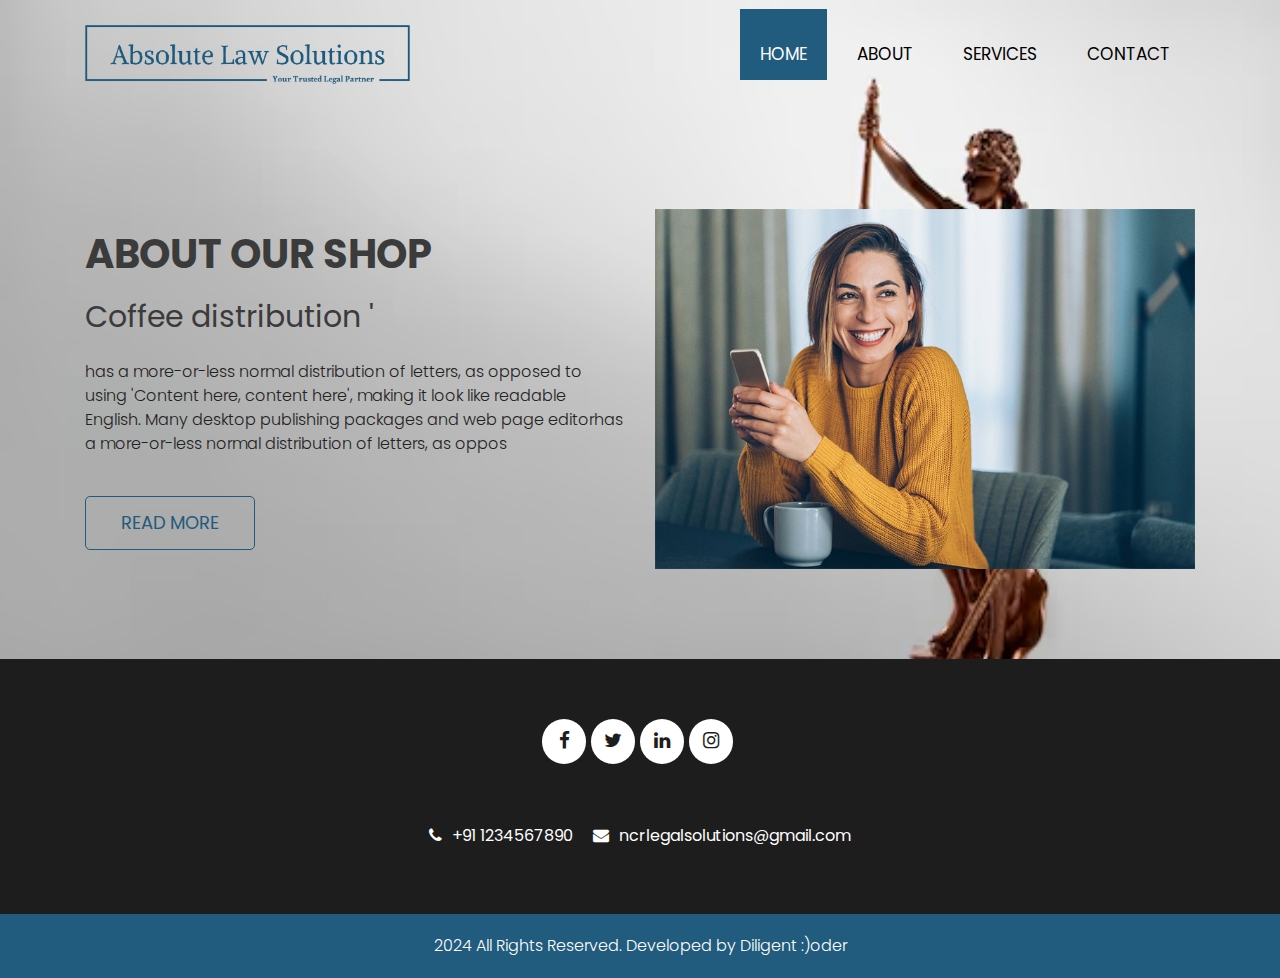
==== about.html @ c944aebc "initial commit :)" ====
<!DOCTYPE html>
<html>
   <head>
      <!-- basic -->
      <meta charset="utf-8">
      <meta http-equiv="X-UA-Compatible" content="IE=edge">
      <meta name="viewport" content="width=device-width, initial-scale=1">
      <!-- mobile metas -->
      <meta name="viewport" content="width=device-width, initial-scale=1">
      <meta name="viewport" content="initial-scale=1, maximum-scale=1">
      <!-- site metas -->
      <title>About</title>
      <meta name="keywords" content="">
      <meta name="description" content="">
      <meta name="author" content="">
      <!-- bootstrap css -->
      <link rel="stylesheet" type="text/css" href="css/bootstrap.min.css">
      <!-- style css -->
      <link rel="stylesheet" type="text/css" href="css/style.css">
      <!-- Responsive-->
      <link rel="stylesheet" href="css/responsive.css">
      <!-- fevicon -->
      <link rel="icon" href="images/fevicon.png" type="image/gif" />
      <!-- font css -->
      <link href="https://fonts.googleapis.com/css2?family=Poppins:wght@400;600;800&display=swap" rel="stylesheet">
      <!-- Scrollbar Custom CSS -->
      <link rel="stylesheet" href="css/jquery.mCustomScrollbar.min.css">
      <!-- Tweaks for older IEs-->
      <link rel="stylesheet" href="https://netdna.bootstrapcdn.com/font-awesome/4.0.3/css/font-awesome.css">
   </head>
   <body>
      <div class="header_section">
         <div class="container">
            <nav class="navbar navbar-expand-lg navbar-light bg-light">
               <a class="navbar-brand" href="index.html"><img src="images/logo.png" class="img-fluid" style="max-width: 50%; max-height: 50%;"></a>
               <button class="navbar-toggler" type="button" data-toggle="collapse" data-target="#navbarSupportedContent" aria-controls="navbarSupportedContent" aria-expanded="false" aria-label="Toggle navigation">
               <span class="navbar-toggler-icon"></span>
               </button>
               <div class="collapse navbar-collapse" id="navbarSupportedContent">
                  <ul class="navbar-nav ml-auto">
                     <li class="nav-item active">
                        <a class="nav-link" href="index.html">Home</a>
                     </li>
                     <li class="nav-item">
                        <a class="nav-link" href="about.html">About</a>
                     </li>
                     <li class="nav-item">
                        <a class="nav-link" href="services.html">services</a>
                     </li>
                     <li class="nav-item">
                        <a class="nav-link" href="contact.html">Contact</a>
                     </li>
                  </ul>
               </div>
            </nav>
         </div>
      <!-- header section end -->
      <!-- about section start -->
      <div class="about_section layout_padding">
         <div class="container">
            <div class="about_section_2">
               <div class="row">
                  <div class="col-md-6"> 
                     <div class="about_taital_box">
                        <h1 class="about_taital">About Our shop</h1>
                        <h1 class="about_taital_1">Coffee distribution '</h1>
                        <p class=" about_text">has a more-or-less normal distribution of letters, as opposed to using 'Content here, content here', making it look like readable English. Many desktop publishing packages and web page editorhas a more-or-less normal distribution of letters, as oppos</p>
                        <div class="readmore_btn"><a href="#">Read More</a></div>
                     </div>
                  </div>
                  <div class="col-md-6"> 
                     <div class="image_iman"><img src="images/about-img.png" class="about_img"></div>
                  </div>
               </div>
            </div>
         </div>
      </div>
      <!-- about section end -->
      <!-- footer section start -->
      <div class="footer_section layout_padding margin_top90">
         <div class="container">
            <div class="row">
               <div class="col-md-12">
                  <div class="footer_social_icon">
                     <ul>
                        <li><a href="#"><i class="fa fa-facebook" aria-hidden="true"></i></a></li>
                        <li><a href="#"><i class="fa fa-twitter" aria-hidden="true"></i></a></li>
                        <li><a href="#"><i class="fa fa-linkedin" aria-hidden="true"></i></a></li>
                        <li><a href="#"><i class="fa fa-instagram" aria-hidden="true"></i></a></li>
                     </ul>
                  </div>
                  <div class="location_text">
                     <ul>
                        <li>
                           <a href="#">
                           <i class="fa fa-phone" aria-hidden="true"></i><span class="padding_left_10">+91 1234567890</span>
                           </a>
                        </li>
                        <li>
                           <a href="#">
                           <i class="fa fa-envelope" aria-hidden="true"></i><span class="padding_left_10">ncrlegalsolutions@gmail.com</span>
                           </a>
                        </li>
                     </ul>
                  </div>
                  
               </div>
            </div>
         </div>
      </div>
      <!-- footer section end -->
      <!-- copyright section start -->
      <div class="copyright_section">
         <div class="container">
            <div class="row">
               <div class="col-sm-12">
                  <p class="copyright_text">2024 All Rights Reserved. Developed by <a href="https://html.design">Diligent :)oder</a>
                  </p>
               </div>
            </div>
         </div>
      </div>
      <!-- copyright section end -->
      <!-- Javascript files-->
      <script src="js/jquery.min.js"></script>
      <script src="js/popper.min.js"></script>
      <script src="js/bootstrap.bundle.min.js"></script>
      <script src="js/jquery-3.0.0.min.js"></script>
      <script src="js/plugin.js"></script>
      <!-- sidebar -->
      <script src="js/jquery.mCustomScrollbar.concat.min.js"></script>
      <script src="js/custom.js"></script>
   </body>
</html>
---- css/style.css ----
/*--------------------------------------------------------------------- File Name: style.css ---------------------------------------------------------------------*/


/*--------------------------------------------------------------------- import Files ---------------------------------------------------------------------*/

@import url(animate.min.css);
@import url(normalize.css);
@import url(icomoon.css);
@import url(css/font-awesome.min.css);
@import url(meanmenu.css);
@import url(owl.carousel.min.css);
@import url(swiper.min.css);
@import url(slick.css);
@import url(jquery.fancybox.min.css);
@import url(jquery-ui.css);
@import url(nice-select.css);

/*--------------------------------------------------------------------- skeleton ---------------------------------------------------------------------*/

* {
    box-sizing: border-box !important;
    transition: ease all 0.5s;
}

html {
    scroll-behavior: smooth;
}

body {
    color: #666666;
    font-size: 14px;
    font-family: 'Poppins', sans-serif;
    line-height: 1.80857;
    font-weight: normal;
    overflow-x: hidden;
}

a {
    color: #1f1f1f;
    text-decoration: none !important;
    outline: none !important;
    -webkit-transition: all .3s ease-in-out;
    -moz-transition: all .3s ease-in-out;
    -ms-transition: all .3s ease-in-out;
    -o-transition: all .3s ease-in-out;
    transition: all .3s ease-in-out;
}

h1,
h2,
h3,
h4,
h5,
h6 {
    letter-spacing: 0;
    font-weight: normal;
    position: relative;
    padding: 0 0 10px 0;
    font-weight: normal;
    line-height: normal;
    color: #111111;
    margin: 0
}

h1 {
    font-size: 24px
}

h2 {
    font-size: 22px
}

h3 {
    font-size: 18px
}

h4 {
    font-size: 16px
}

h5 {
    font-size: 14px
}

h6 {
    font-size: 13px
}

*,
*::after,
*::before {
    -webkit-box-sizing: border-box;
    -moz-box-sizing: border-box;
    box-sizing: border-box;
}

h1 a,
h2 a,
h3 a,
h4 a,
h5 a,
h6 a {
    color: #212121;
    text-decoration: none!important;
    opacity: 1
}

button:focus {
    outline: none;
}

ul,
li,
ol {
    margin: 0px;
    padding: 0px;
    list-style: none;
}

p {
    margin: 20px;
    font-weight: 300;
    font-size: 15px;
    line-height: 24px;
}

a {
    color: #222222;
    text-decoration: none;
    outline: none !important;
}

a,
.btn {
    text-decoration: none !important;
    outline: none !important;
    -webkit-transition: all .3s ease-in-out;
    -moz-transition: all .3s ease-in-out;
    -ms-transition: all .3s ease-in-out;
    -o-transition: all .3s ease-in-out;
    transition: all .3s ease-in-out;
}

img {
    max-width: 100%;
    height: auto;
}

 :focus {
    outline: 0;
}

.paddind_bottom_0 {
    padding-bottom: 0 !important;
}

.btn-custom {
    margin-top: 20px;
    background-color: transparent !important;
    border: 2px solid #ddd;
    padding: 12px 40px;
    font-size: 16px;
}

.lead {
    font-size: 18px;
    line-height: 30px;
    color: #767676;
    margin: 0;
    padding: 0;
}

.form-control:focus {
    border-color: #ffffff !important;
    box-shadow: 0 0 0 .2rem rgba(255, 255, 255, .25);
}

.navbar-form input {
    border: none !important;
}

.badge {
    font-weight: 500;
}

blockquote {
    margin: 20px 0 20px;
    padding: 30px;
}

button {
    border: 0;
    margin: 0;
    padding: 0;
    cursor: pointer;
}

.full {
    float: left;
    width: 100%;
}

.layout_padding {
    padding-top: 100px;
    padding-bottom: 0px;
}

.padding_0 {
    padding: 0px;
}


/* header section start */

.header_section {
    width: 100%;
    float: left;
    background-image: url(../images/banner-bg.png);
    height: auto;
    background-size: 100% 100%;
    background-repeat: no-repeat;
}

.header_bg {
    width: 100%;
    float: left;
    background: #1d1d1d;
    height: auto;
    background-size: 100%;
}

.bg-light {
    background-color: transparent !important;
}

.mr-auto,
.mx-auto {
    margin: 0 auto;
    text-align: center;
}

.navbar-expand-lg .navbar-nav .nav-link {
    padding: 30px 20px 10px 20px;
    font-size: 17px;
    z-index: 1000;
    color: #000;
    text-transform: uppercase;
    background-color: transparent;
    margin: 0px 5px;
}

.navbar-light .navbar-nav .nav-link:focus,
.navbar-light .navbar-nav .nav-link:hover {
    color: #fefefd;
    background-color: #215B7E;
}

.navbar-light .navbar-nav .active>.nav-link,
.navbar-light .navbar-nav .nav-link.active,
.navbar-light .navbar-nav .nav-link.show,
.navbar-light .navbar-nav .show>.nav-link {
    color: #fefefd;
    background-color: #215B7E;
}

.navbar-brand {
    margin: 0px;
    float: right;
}

.navbar {
    padding: 0px 0px 20px 0px;
}

.user_icon {
    padding-right: 15px;
}

.login_bt {
    width: 210px;
    margin-top: 28px;
}

.login_bt ul {
    margin: 0px;
    padding: 0px;
}

.login_bt li a {
    float: left;
    font-size: 18px;
    color: #fefefd;
    text-transform: uppercase;
    padding: 0px 0px 0px 50px;
}

.login_bt li a:hover {
    color: #215B7E;
}

.navbar-brand{
    margin-top: 20px;
}


/* header section end */


/* banner section start */

.banner_section {
    width: 100%;
    float: left;
    padding: 90px 0px 140px 0px;
}

.banner_taital_main {
    width: 100%;
    float: left;
}

.banner_taital {
    width: 100%;
    font-size: 80px;
    color: #000;
    font-weight: 800;
    line-height: 90px;
}

.banner_text {
    width: 100%;
    float: left;
    font-size: 16px;
    color: #000;
    margin: 20px 0px 0px 0px;
}

.btn_main {
    width: 100%;
    float: left;
    padding-top: 40px;
}

.about_bt {
    width: 175px;
    float: left;
}

.about_bt a {
    width: 100%;
    float: left;
    font-size: 18px;
    background-color: #fefefd;
    color: #1c130f;
    text-align: center;
    padding: 10px;
    border-radius: 5px;
    text-transform: uppercase;
}

.about_bt a:hover {
    color: #fefefd;
    background-color: #215B7E;
}


.about_bt.active a {
    color: #fefefd;
    background-color: #215B7E;
}

.callnow_bt {
    width: 175px;
    float: left;
}

.callnow_bt a {
    width: 100%;
    float: left;
    font-size: 18px;
    background-color: #fefefd;
    color: #1c130f;
    text-align: center;
    padding: 10px;
    margin-left: 10px;
    border-radius: 5px;
    text-transform: uppercase;
}

.callnow_bt a:hover {
    color: #fefefd;
    background-color: #215B7E;
}

#banner_slider a.carousel-control-prev {
    left: 0px;
    top: 411px;
    right: 60px;
}

#banner_slider a.carousel-control-next {
    right: 0px;
    top: 411px;
    left: 60px;
    color: #fefefd;
    background-color: #215B7E;
}

#banner_slider .carousel-control-next,
#banner_slider .carousel-control-prev {
    width: 55px;
    height: 55px;
    opacity: 1;
    font-size: 16px;
    color: #4a4949;
    background-color: #efefef;
    margin: 0 auto;
    text-align: center;
}

#banner_slider .carousel-control-next:focus,
#banner_slider .carousel-control-next:hover,
#banner_slider .carousel-control-prev:focus,
#banner_slider .carousel-control-prev:hover {
    color: #fefefd;
    background-color: #215B7E;
}

.banner_img {
    width: 100%;
    float: left;
    text-align: center;
}


/* banner section end */

/* about section start */

.about_section {
    width: 100%;
    float: left;
}

.about_section_2 {
    width: 100%;
    float: left;
}

.about_taital {
    width: 100%;
    float: left;
    font-size: 40px;
    color: #3b3b3b;
    text-transform: uppercase;
    font-weight: bold;
    padding-bottom: 0px;
}

.about_taital_box {
    width: 100%;
    float: left;
    padding-top: 15px;
}

.about_img {
    width: 100%;
}

.about_taital_1 {
    width: 100%;
    float: left;
    font-size: 30px;
    color: #3b3b3b;
    margin: 10px 0px;
}

.about_text {
    width: 100%;
    float: left;
    font-size: 16px;
    color: #232222;
    margin: 0px;
}

.readmore_btn {
    width: 170px;
    float: left;
    margin-top: 40px;
}

.readmore_btn a {
    width: 100%;
    float: left;
    font-size: 18px;
    color: #215B7E;
    text-transform: uppercase;
    border-radius: 5px;
    border: 1px solid #215B7E;
    padding: 10px;
    border-radius: 5px;
    text-align: center;
}

.readmore_btn a:hover {
    color: #4a4949;
    border: 1px solid #4a4949;
}


/* about section end */

/* coffee section start */

.coffee_section {
    width: 100%;
    float: left;
}

.coffee_taital {
    width: 100%;
    float: left;
    font-size: 40px;
    color: #3b3b3b;
    text-transform: uppercase;
    text-align: center;
    font-weight: bold;
    padding-bottom: 0px;
}

.coffee_section_2 {
    width: 90%;
    margin: 0 auto;
    text-align: center;
    padding-top: 40px;
}

.coffee_img img {
    width: 100%;
    float: left;
}
.coffee_box {
    width: 100%;
    float: left;
    background-color: #242c2f;
    height: auto;
    padding: 20px 20px;
}
.coffee_box:hover {
    background-color: #215B7E;
}

.types_text {
    width: 100%;
    float: left;
    font-size: 22px;
    color: #fefefd;
    text-align: center;
    font-weight: bold;
}

.looking_text {
    width: 100%;
    float: left;
    font-size: 14px;
    color: #fefefd;
    text-align: center;
    margin: 0px;
}

.read_bt {
    width: 150px;
    margin: 0 auto;
    text-align: center;
    padding-top: 20px;
    display: flex;
}

.read_bt a {
    width: 100%;
    float: left;
    font-size: 16px;
    color: #fefefd;
    text-align: center;
    border-radius: 5px;
    border: 1px solid #fefefd;
    text-transform: uppercase;
    padding: 8px;
}

.read_bt a:hover {
    color: #fefefd;
    border: 1px solid #fefefd;
}

#main_slider a.carousel-control-prev {
    left: -50px;
    top: 170px;
}

#main_slider a.carousel-control-next {
    right: -50px;
    top: 170px;

}

#main_slider .carousel-control-next,
#main_slider .carousel-control-prev {
    width: 55px;
    height: 55px;
    opacity: 1;
    font-size: 16px;
    color: #fefefd;
    background-color: #4a4949;
}

#main_slider .carousel-control-next:focus,
#main_slider .carousel-control-next:hover,
#main_slider .carousel-control-prev:focus,
#main_slider .carousel-control-prev:hover {
    color: #fefefd;
    background-color: #215B7E;
}


/* coffee section end */


/* client section start */

.client_section {
    width: 100%;
    float: left;
}

.client_section_2 {
    width: 100%;
    float: left;
}

.client_taital_main {
    width: 100%;
    display: flex;
    padding-top: 30px;
}

.client_left {
    width: 20%;
    float: left;
}

.client_img {
    width: 90%;
}

.client_right {
    width: 80%;
    float: left;
    padding-top: 20px;
}

.moark_text {
    width: 100%;
    float: left;
    font-size: 24px;
    color: #3b3b3b;
    font-weight: bold;
}

.client_text {
    width: 75%;
    float: left;
    font-size: 16px;
    color: #3b3b3b;
    margin: 0px;
}

#custom_slider a.carousel-control-prev {
    left: initial;
    top: 190px;
    right: -50px;
    color: #fefefd;
    background-color: #dc8977;
}

#custom_slider a.carousel-control-next {
    right: -50px;
    top: 130px;

}

#custom_slider .carousel-control-next,
#custom_slider .carousel-control-prev {
    width: 55px;
    height: 55px;
    opacity: 1;
    font-size: 16px;
    color: #fefefd;
    background-color: #4a4949;
}

#custom_slider .carousel-control-next:focus,
#custom_slider .carousel-control-next:hover,
#custom_slider .carousel-control-prev:focus,
#custom_slider .carousel-control-prev:hover {
    color: #fefefd;
    background-color: #dc8977;
}


/* client section end */

/* blog section start */

.blog_section {
    width: 100%;
    float: left;
}

.blog_section_2 {
    width: 100%;
    float: left;
    padding-top: 60px;
}

.blog_box {
    width: 100%;
    background-color: #ffffff;
    box-shadow: 0px 0px 20px 0px;
    padding: 0px 0px 30px 0px;
}

.blog_img {
    width: 100%;
}

.date_text {
    width: 100px;
    font-size: 18px;
    color: #ffffff;
    text-align: center;
    text-transform: uppercase;
    padding: 20px 0px;
    background-color: #215B7E;
    position: absolute;
    top: 0px;
}

.prep_text {
    width: 100%;
    font-size: 20px;
    color: #3b3b3b;
    text-transform: uppercase;
    font-weight: bold;
    padding: 20px 20px 10px 20px;
}

.lorem_text {
    width: 100%;
    font-size: 14px;
    color: #3b3b3b;
    margin: 0px;
    padding: 0px 20px;
}

.read_btn {
    width: 150px;
    margin: 0 auto;
    text-align: center;
    padding-top: 20px;
    display: flex;
}

.read_btn a {
    width: 100%;
    float: left;
    font-size: 16px;
    color: #215B7E;
    text-align: center;
    border-radius: 5px;
    border: 1px solid #215B7E;
    text-transform: uppercase;
    padding: 8px;
}

.read_btn a:hover {
    color: #3b3b3b;
    border: 1px solid #3b3b3b;
}

/* blog section end */


/* contact section start */

.contact_section {
    width: 100%;
    float: left;
}

.contact_taital {
    width: 100%;
    float: left;
    font-size: 40px;
    color: #252525;
    font-weight: bold;
    text-align: center;
    text-transform: uppercase;
}

.contact_section_2 {
    width: 100%;
    float: left;
    padding-top: 55px;
}

.padding_left_0 {
    padding-left: 0px;
}

.mail_section_1 {
    width: 50%;
    margin: 0 auto;
}

.mail_text {
    width: 100%;
    float: left;
    font-size: 16px;
    color: #2e2e2d;
    border: 0px;
    background-color: #efefef;
    padding: 11px 20px;
    margin-top: 20px;
    border-radius: 40px;
    font-family: 'Poppins', sans-serif;
}

input.mail_text::placeholder {
    color: #2e2e2d;
}

.massage-bt {
    color: #2e2e2d;
    width: 100%;
    height: 110px;
    font-size: 18px;
    background-color: #efefef;
    padding: 40px 20px 0px 20px;
    border: 0px;
    height: 110px;
    margin-top: 20px;
    border-radius: 40px;
    font-family: 'Poppins', sans-serif;
}

textarea#comment.massage-bt::placeholder {
    color: #2e2e2d;
}

.send_bt {
    width: 170px;
    margin: 0 auto;
    text-align: center;
}

.send_bt a {
    width: 100%;
    text-align: center;
    font-size: 16px;
    color: #fefefd;
    background-color: #215B7E;
    padding: 10px;
    margin-top: 20px;
    display: block;
    border-radius: 40px;
}

.send_bt a:hover {
    color: #161616;
    background-color: #efefef;
}

.map_main {
    width: 100%;
    float: left;
    margin-top: 90px;
}


/* contact section end */


/* footer section start */

.footer_section {
    width: 100%;
    float: left;
    height: auto;
    background-color: #1d1d1d;
    background-size: 100%;
    padding: 50px 0px;
}

.address_text {
    width: 100%;
    float: left;
    text-align: center;
    font-size: 30px;
    color: #fefefd;
    font-weight: bold;
    padding-bottom: 50px;
}

.footer_text {
    width: 60%;
    margin: 0 auto;
    font-size: 16px;
    color: #fefefd;
    text-align: center;
}

.location_text {
    width: 100%;
    margin: 0 auto;
    text-align: center;
    padding-top: 50px;
}

.location_text ul {
    margin: 0px;
    padding: 0px;
    display: inline-block;
}

.location_text li {
    float: left;
    font-size: 16px;
    color: #ffffff;
    padding: 0px 10px 5px 10px;
}

.location_text li a {
    color: #ffffff;
}

.location_text li a:hover {
    color: #215B7E;
}

.padding_left_10 {
    padding-left: 10px;
}

.social_icon {
    width: 100%;
    display: inline-block;
    text-align: center;
    margin-top: 10px;
}

.footer_social_icon {
    width: 100%;
    margin: 0 auto;
    text-align: center;
}

.footer_social_icon ul {
    margin: 0px;
    padding: 0px;
    display: inline-block;
}

.footer_social_icon li {
    float: left;
}

.footer_social_icon li a {
    float: left;
    padding: 5px 10px;
    background-color: #fff;
    color: #1d1d1d;
    border-radius: 100%;
    font-size: 19px;
    margin-right: 5px;
    width: 44px;
    text-align: center;
    margin-top: 10px;
}

.footer_social_icon li a:hover {
    background-color: #ffffff;
    color: #215B7E;
}

.update_mail {
    color: #383838;
    width: 100%;
    height: 55px;
    font-size: 18px;
    padding: 10px 20px 0px 20px;
    background-color: #efefef;
    margin: 0 auto;
    justify-content: center;
    align-items: center;
    display: block;
    margin-top: 20px;
    border: 1px solid #215B7E;
}

textarea#comment.update_mail::placeholder {
    color: #383838;
}

.form-group {
    margin-bottom: 1rem;
    display: flex;
    width: 50%;
    margin: 0 auto;
    text-align: center;
}

.subscribe_bt {
    width: 70px;
    float: left;
    padding-top: 20px;
}

.subscribe_bt a {
    width: 100%;
    float: left;
    color: #fefefd;
    font-size: 16px;
    padding: 13px 0px 14px 0px;
    background-color: #215B7E;
    text-transform: uppercase;
    text-align: center;
}

.subscribe_bt a:hover {
    color: #fefefd;
    background-color: #215B7E;
}


/* footer section end */


/* copyright section start */

.copyright_section {
    width: 100%;
    float: left;
    background-color: #215B7E;
    height: auto;
}

.copyright_text {
    width: 100%;
    float: left;
    font-size: 16px;
    color: #fefefd;
    text-align: center;
    margin-left: 0px;
    font-family: 'Poppins', sans-serif;
}

.copyright_text a {
    color: #fefefd;
}

.copyright_text a:hover {
    color: #252525;
}


/* copyright section end */

.margin_top90 {
    margin-top: 90px;
}
---- css/responsive.css ----
/*--------------------------------------------------------------------- File Name: responsive.css ---------------------------------------------------------------------*/


/*------------------------------------------------------------------- 991px x 768px ---------------------------------------------------------------------*/

@media only screen and (min-width: 768px) and (max-width: 991px) {
    .header-search {
        padding: 15px 0px;
    }
}


/*------------------------------------------------------------------- 767px x 599px ---------------------------------------------------------------------*/

@media only screen and (min-width: 599px) and (max-width: 767px) {
    .logo {
        text-align: center;
    }
    .cart-content-right {
        padding-bottom: 5px;
    }
    .mg {
        margin: 0px 0px;
    }
    .menu-area-main {
        height: 256px;
        overflow-y: auto;
    }
    .megamenu>.row [class*="col-"] {
        padding: 0px;
    }
    .menu-area-main .megamenu .men-cat {
        padding: 0px 15px;
    }
    .menu-area-main .megamenu .women-cat {
        padding: 0px 15px;
    }
    .menu-area-main .megamenu .el-cat {
        padding: 0px 15px;
    }
    .mean-container .mean-nav ul li a.mean-expand {
        height: 19px;
    }
    .category-box.women-box {
        display: none;
    }
    .cart-box {
        display: inline-block;
        margin: 0px 30px;
    }
    .wish-box {
        float: none;
        margin: 0px 30px;
        display: inline-block;
    }
    .menu-add {
        display: none;
    }
    .category-box {
        display: none;
    }
    .mean-container .mean-nav ul li ol {
        padding: 0px;
    }
    .mean-container .mean-nav ul li a {
        padding: 10px 20px;
        width: 94.8%;
    }
    .mean-container .mean-nav ul li li a {
        width: 92%;
        padding: 1em 4%;
    }
    .mean-container .mean-nav ul li li li a {
        width: 100%;
    }
    .header-search {
        padding: 15px 0px;
    }
    #collapseFilter.d-md-block {
        padding: 30px 0px;
    }
}


/*------------------------------------------------------------------- 599px x 280px ---------------------------------------------------------------------*/

@media only screen and (min-width: 280px) and (max-width: 599px) {
    .cart-content-right {
        padding-bottom: 5px;
    }
    .megamenu>.row [class*="col-"] {
        padding: 0px;
    }
    .menu-area-main .megamenu .men-cat {
        padding: 0px 15px;
    }
    .menu-area-main .megamenu .women-cat {
        padding: 0px 15px;
    }
    .menu-area-main .megamenu .el-cat {
        padding: 0px 15px;
    }
    .mean-container .mean-nav ul li a {
        padding: 1em 4%;
        width: 92%;
    }
    .mean-container .mean-nav ul li li a {
        width: 90%;
        padding: 1em 5%;
    }
    .mean-container .sub-full.megamenu-categories ol li a {
        padding: 5px 0px;
        text-transform: capitalize;
        width: 100%;
    }
    .megamenu .sub-full.megamenu-categories .women-box .banner-up-text a {
        width: auto;
        border: none;
        float: none;
    }
    .menu-area-main {
        height: 45px;
        overflow-y: auto;
    }
    .mean-container .mean-nav ul li a.mean-expand {
        top: 0;
    }
}

@media (min-width: 992px) and (max-width: 1199px) {
    .navbar {
        padding: 0px 0px 15px 0px;
    }

    .login_bt {
        width: 140px;
        margin-top: 28px;
    }

    .login_bt li a {
        padding: 0px 0px 0px 20px;
    }

    .navbar-expand-lg .navbar-nav .nav-link {
        padding: 30px 10px 10px 10px;
    }

    .about_taital_box {
        padding-top: 0px;
    }

    .about_taital_1 {
        font-size: 26px;
        margin: 0px;
    }

    .readmore_btn {
        margin-top: 20px;
    }

    .about_img {
        height: 300px;
    }

    .types_text {
        font-size: 17px;
    }

    #custom_slider a.carousel-control-next {
        right: 0px;
        top: 175px;
    }

    #custom_slider a.carousel-control-prev {
        right: 0px;
        top: 120px;
        left: initial;
    }



}

@media (min-width: 768px) and (max-width: 991px) {
    .navbar {
        padding: 15px 0px;
    }
    .navbar-light .navbar-toggler {
        color: #fff;
        border-color: #fff;
        background: #fff;
    }
    .navbar-expand-lg .navbar-nav .nav-link {
        color: #ffffff;
        padding: 10px 20px;
    }
    .header_section {
        background-size: cover;
    }
    .navbar-expand-lg .navbar-nav .nav-link {
        text-align: center;
    }
    .search_bt {
        width: 100%;
        text-align: center;
    }
    #banner_slider a.carousel-control-next {
        right: 0px;
        top: 585px;
        left: 170px;
        display: none;
    }
    #banner_slider a.carousel-control-prev {
        left: 100px;
        top: 585px;
        display: none;
    }
    .banner_section .row {
        display: flex;
        flex-direction: column-reverse;
    }
    .banner_taital_main {
        padding-top: 0px;
    }

    .about_taital_box {
        padding-top: 0;
    }

    .about_taital {
        font-size: 30px;
    }

    .about_text {
        font-size: 14px;
    }

    .about_taital_1 {
        font-size: 24px;
        margin: 0px;
    }

    .readmore_btn {
        margin-top: 20px;
    }

    #main_slider a.carousel-control-prev {
        left: -38px;
        top: 440px;
    }

    #main_slider a.carousel-control-next {
        right: -38px;
        top: 440px;
    }

    .coffee_img {
        margin-top: 20px;
    }

    .client_right {
        padding-top: 0px;
    }

    .client_text {
        width: 90%;
    }

    #custom_slider a.carousel-control-next {
        right: -39px;
        top: 80px;
    }

    #custom_slider a.carousel-control-prev {
        left: initial;
        top: 140px;
        right: -39px;
    }











}

@media (min-width: 576px) and (max-width: 767px) {
    .navbar {
        padding: 15px 0px;
    }
    .navbar-light .navbar-toggler {
        color: #fff;
        border-color: #fff;
        background: #fff;
    }
    .navbar-expand-lg .navbar-nav .nav-link {
        color: #ffffff;
        padding: 10px 20px;
    }
    .header_section {
        background-size: cover;
    }
    .navbar-expand-lg .navbar-nav .nav-link {
        text-align: center;
    }
    .search_bt {
        width: 100%;
        text-align: center;
    }
    #banner_slider a.carousel-control-next {
        right: 0px;
        top: 585px;
        left: 170px;
        display: none;
    }
    #banner_slider a.carousel-control-prev {
        left: 100px;
        top: 585px;
        display: none;
    }
    .banner_section .row {
        display: flex;
        flex-direction: column-reverse;
    }
    .banner_taital_main {
        padding-top: 0px;
    }
    .about_bt {
        width: 140px;
        float: left;
    }
    .about_img {
        margin-top: 40px;
    }
    .callnow_bt {
        width: 140px;
        float: left;
    }
    .coffee_taital {
        font-size: 30px;
    }
    #main_slider a.carousel-control-next {
        right: 0;
        display: none;
    }
    #main_slider a.carousel-control-prev {
        left: 0;
        display: none;
    }

    #custom_slider a.carousel-control-next {
        right: 0;
        top: 130px;
        display: none;
    }

    #custom_slider a.carousel-control-prev {
        right: 0;
        top: 130px;
        display: none;
    }

    .about_taital {
        font-size: 23px;
    }

    .coffee_img img {
        margin-top: 20px;
    }

    .client_taital_main {
        display: block;
    }

    .client_left {
        width: 100%;
    }

    .client_img img {
        width: 100%;
    }

    .client_right {
        width: 100%;
    }

    .client_text {
        width: 100%;
        font-size: 14px;
    }

    .prep_text {
        font-size: 18px;
    }

    .read_btn{
        margin-bottom: 20px;
    }

    .mail_section_1 {
        width: 100%;
    }
    .form-group {
        width: 100%;
    }
}

@media (max-width: 575px) {
    .navbar {
        padding: 15px 0px;
    }
    .navbar-light .navbar-toggler {
        color: #fff;
        border-color: #fff;
        background: #fff;
    }
    .navbar-expand-lg .navbar-nav .nav-link {
        color: #ffffff;
        padding: 10px 20px;
    }
    .header_section {
        background-size: cover;
    }
    .navbar-expand-lg .navbar-nav .nav-link {
        text-align: center;
    }
    .search_bt {
        width: 100%;
        text-align: center;
    }
    #banner_slider a.carousel-control-next {
        right: 0px;
        top: 585px;
        left: 170px;
        display: none;
    }
    #banner_slider a.carousel-control-prev {
        left: 100px;
        top: 585px;
        display: none;
    }
    .banner_section .row {
        display: flex;
        flex-direction: column-reverse;
    }
    .banner_taital_main {
        padding-top: 0px;
    }
    .tasty_text {
        color: #ffffff;
    }
    .about_bt {
        width: 140px;
        float: left;
    }
    .about_img {
        margin-top: 40px;
    }
    .callnow_bt {
        width: 140px;
        float: left;
    }
    .coffee_taital {
        font-size: 30px;
    }
    #main_slider a.carousel-control-next {
        right: 0;
        display: none;
    }
    #main_slider a.carousel-control-prev {
        left: 0;
        display: none;
    }

    #custom_slider a.carousel-control-next {
        right: 0;
        top: 130px;
        display: none;
    }

    #custom_slider a.carousel-control-prev {
        right: 0;
        top: 130px;
        display: none;
    }

    .about_taital {
        font-size: 23px;
    }

    .coffee_img img {
        margin-top: 20px;
    }

    .client_taital_main {
        display: block;
    }

    .client_left {
        width: 100%;
    }

    .client_img img {
        width: 100%;
    }

    .client_right {
        width: 100%;
    }

    .client_text {
        width: 100%;
        font-size: 14px;
    }

    .prep_text {
        font-size: 18px;
    }

    .read_btn{
        margin-bottom: 20px;
    }

    .mail_section_1 {
        width: 100%;
    }
    .form-group {
        width: 100%;
    }


}
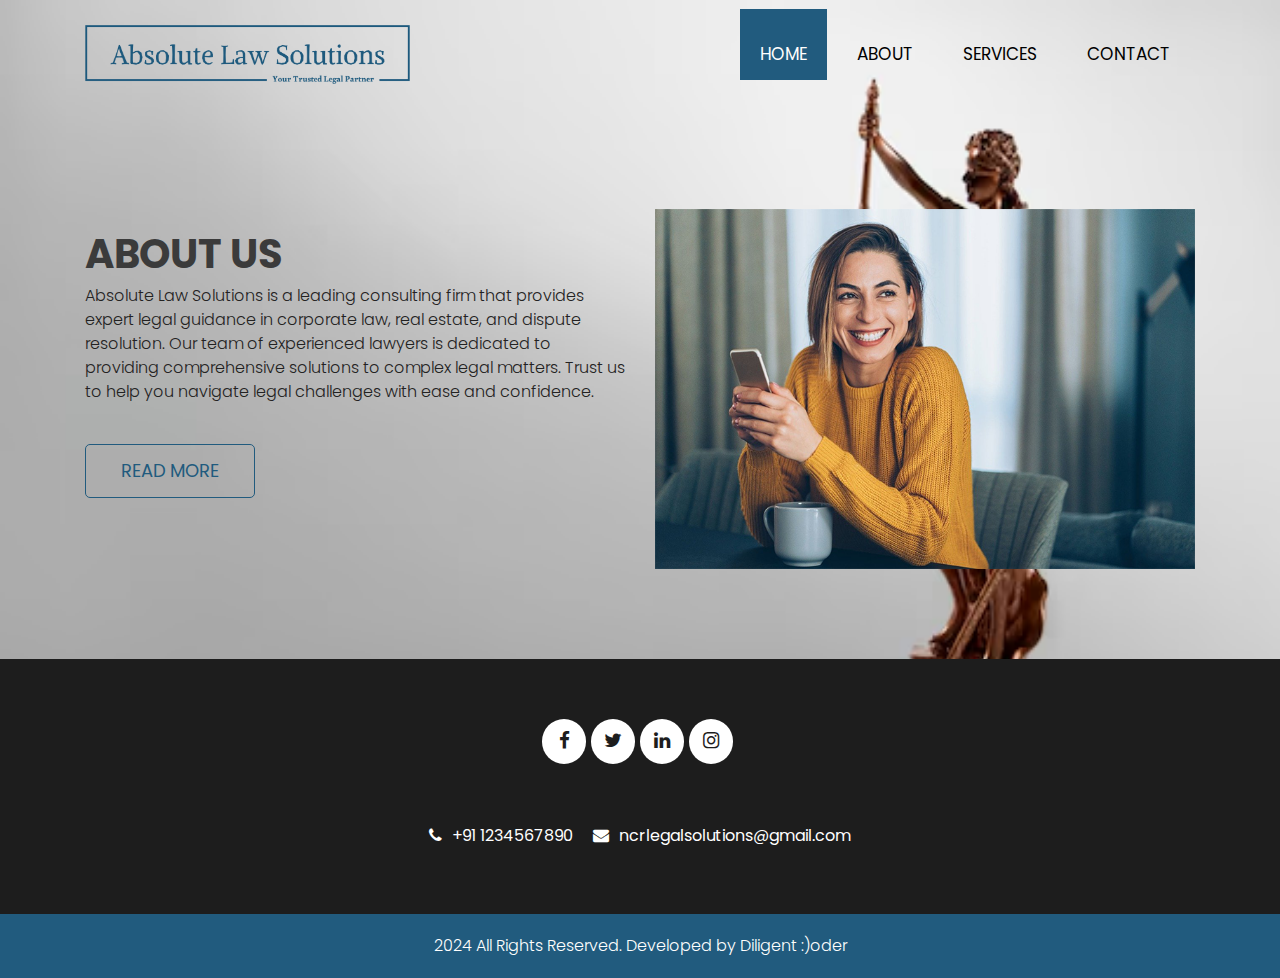
==== commit cd780a64: "update: about section :)" ====
--- a/about.html
+++ b/about.html
@@ -58,23 +58,28 @@
       <!-- about section start -->
       <div class="about_section layout_padding">
          <div class="container">
-            <div class="about_section_2">
-               <div class="row">
-                  <div class="col-md-6"> 
-                     <div class="about_taital_box">
-                        <h1 class="about_taital">About Our shop</h1>
-                        <h1 class="about_taital_1">Coffee distribution '</h1>
-                        <p class=" about_text">has a more-or-less normal distribution of letters, as opposed to using 'Content here, content here', making it look like readable English. Many desktop publishing packages and web page editorhas a more-or-less normal distribution of letters, as oppos</p>
-                        <div class="readmore_btn"><a href="#">Read More</a></div>
+             <div class="about_section_2">
+                 <div class="row">
+                     <div class="col-md-6">
+                         <div class="about_taital_box">
+                             <h1 class="about_taital">About Us</h1>
+                             <p class=" about_text">Absolute Law Solutions is a leading consulting firm that provides
+                                 expert legal guidance in
+                                 corporate law, real estate, and dispute resolution. Our team of experienced lawyers is
+                                 dedicated to
+                                 providing comprehensive solutions to complex legal matters. Trust us to help you
+                                 navigate legal
+                                 challenges with ease and confidence.</p>
+                             <div class="readmore_btn"><a href="#">Read More</a></div>
+                         </div>
                      </div>
-                  </div>
-                  <div class="col-md-6"> 
-                     <div class="image_iman"><img src="images/about-img.png" class="about_img"></div>
-                  </div>
-               </div>
-            </div>
+                     <div class="col-md-6">
+                         <div class="image_iman"><img src="images/about-img.png" class="about_img"></div>
+                     </div>
+                 </div>
+             </div>
          </div>
-      </div>
+     </div>
       <!-- about section end -->
       <!-- footer section start -->
       <div class="footer_section layout_padding margin_top90">
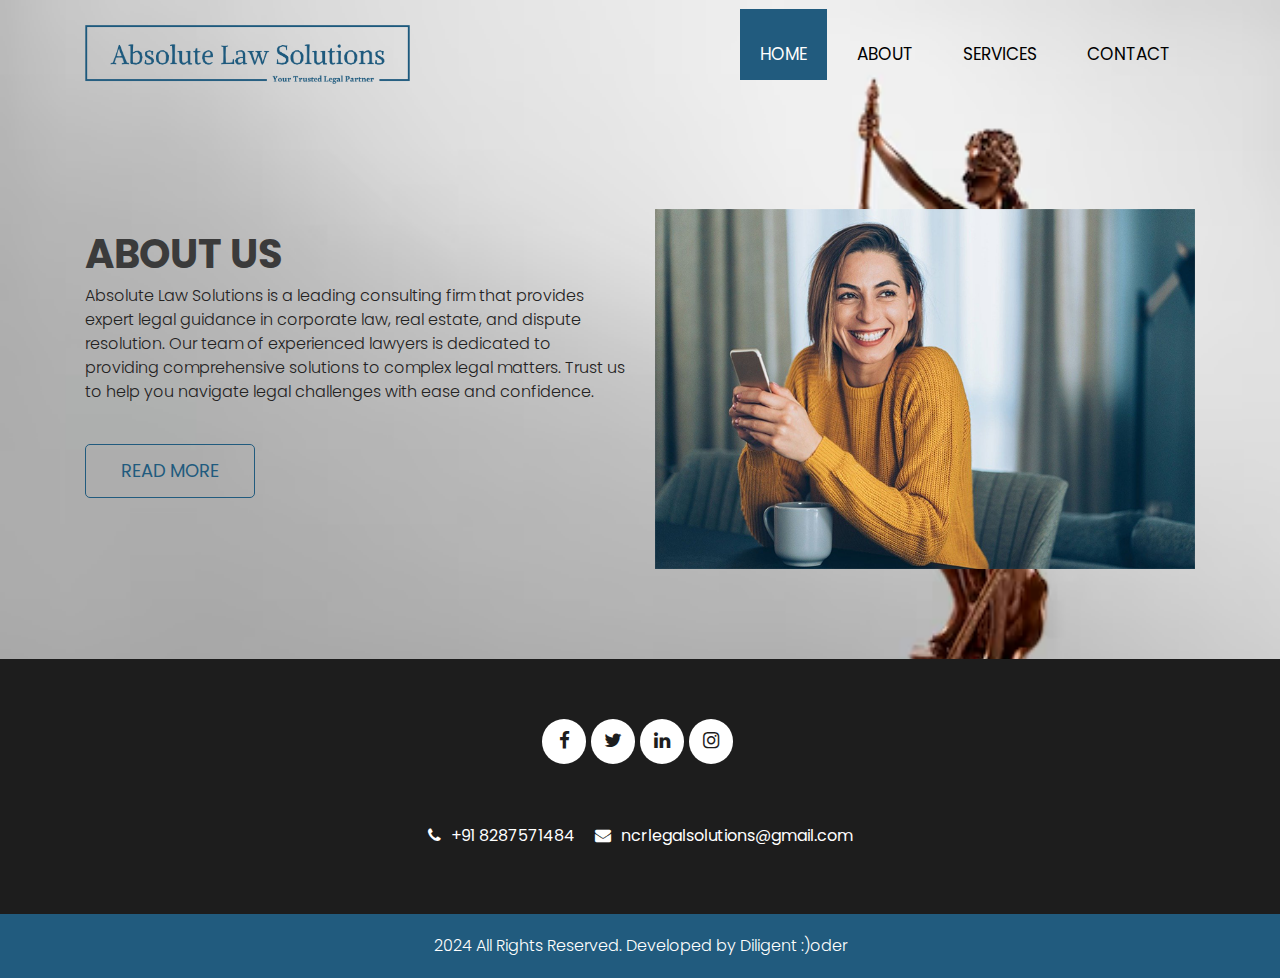
==== commit c7a56016: "add: phone number :)" ====
--- a/about.html
+++ b/about.html
@@ -98,7 +98,7 @@
                      <ul>
                         <li>
                            <a href="#">
-                           <i class="fa fa-phone" aria-hidden="true"></i><span class="padding_left_10">+91 1234567890</span>
+                           <i class="fa fa-phone" aria-hidden="true"></i><span class="padding_left_10">+91 8287571484</span>
                            </a>
                         </li>
                         <li>
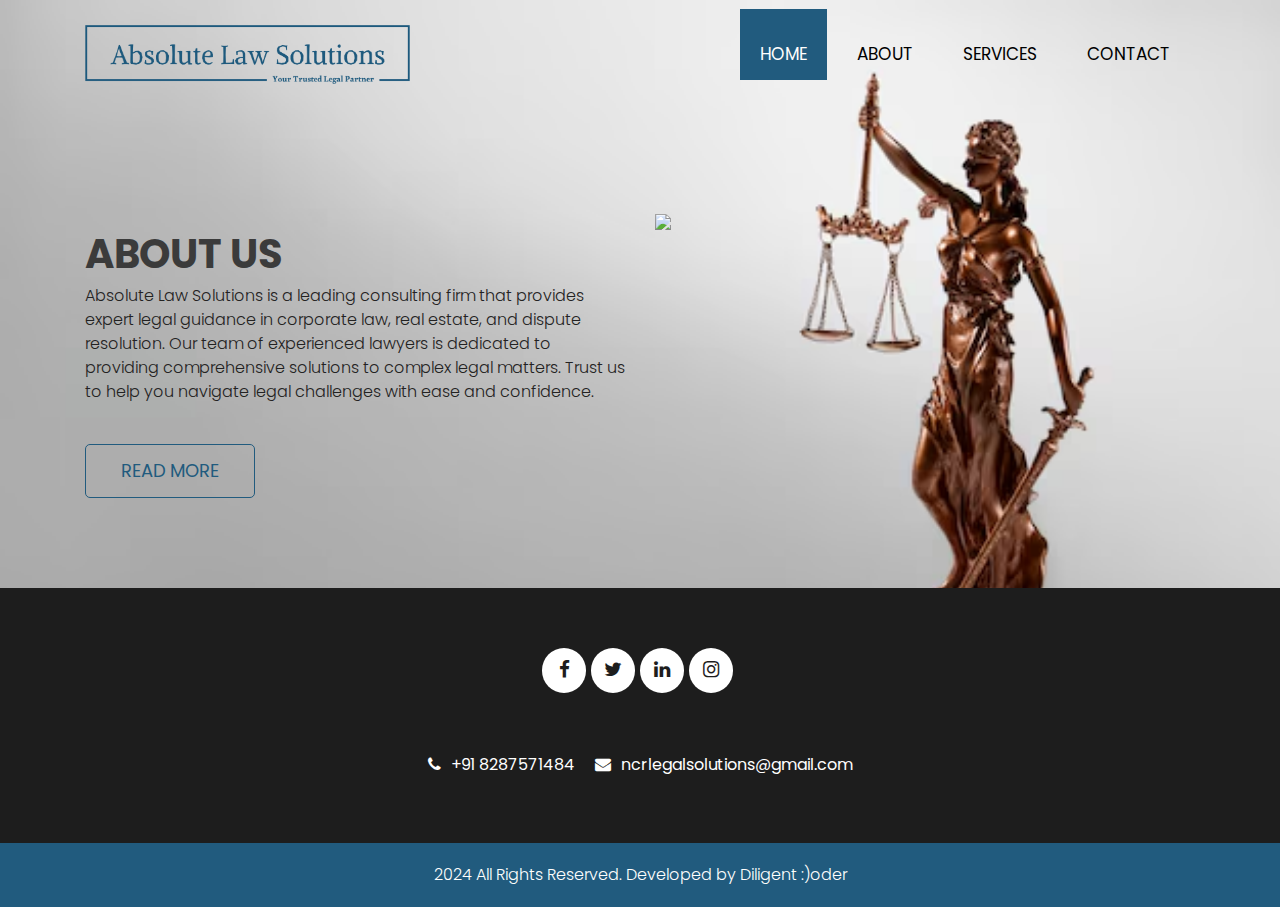
==== commit 52c3a70d: "change about image :)" ====
--- a/about.html
+++ b/about.html
@@ -74,7 +74,7 @@
                          </div>
                      </div>
                      <div class="col-md-6">
-                         <div class="image_iman"><img src="images/about-img.png" class="about_img"></div>
+                         <div class="image_iman"><img src="https://pix4free.org/assets/library/2021-01-21/originals/legal_services.jpg" class="about_img"></div>
                      </div>
                  </div>
              </div>
